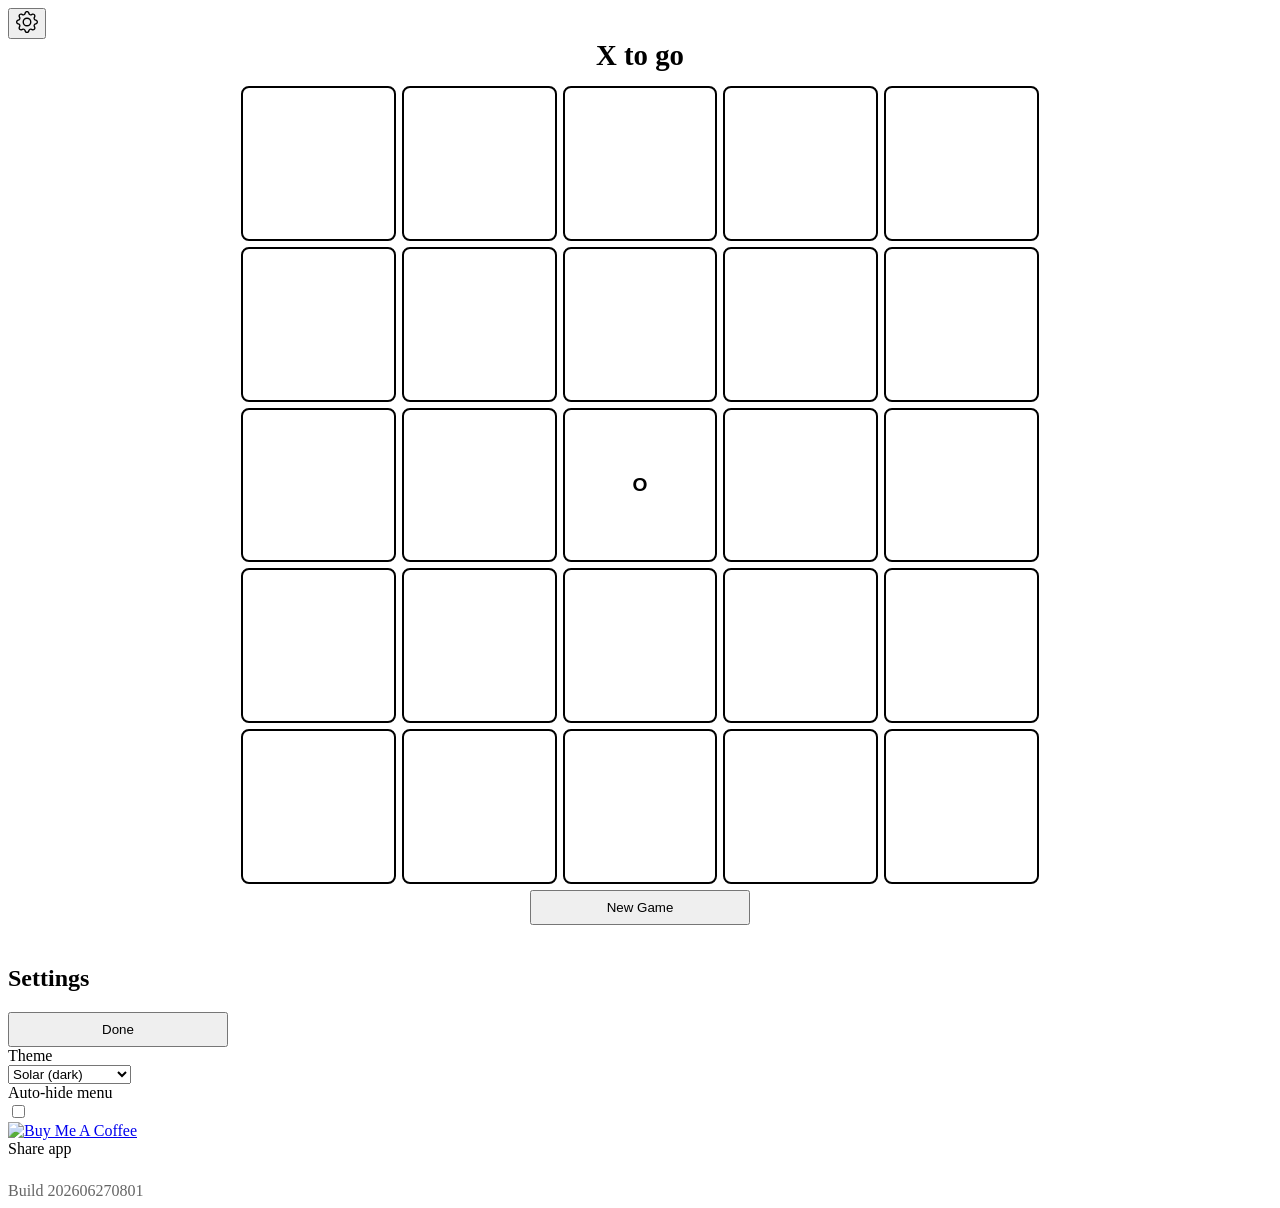
==== FreeFormOX/index.html @ fcc5f11d "Basic game complete" ====
<!DOCTYPE html>
<html lang="en">
<head>
  <meta charset="UTF-8">
  <meta name="viewport" content="width=device-width, initial-scale=1, maximum-scale=1, user-scalable=no, viewport-fit=cover">
  <title>FreeFormOX</title>
  <link id="bootstrap-theme-css" href="https://cdn.jsdelivr.net/npm/bootswatch@5.3.3/dist/solar/bootstrap.min.css" rel="stylesheet">
  <link rel="stylesheet" href="css/styles.css">
  <script>const BUILD_NUMBER = "202606270801";</script>
</head>
<body>

  <nav id="mainNav" class="navbar navbar-expand px-3 py-2">
    <button class="btn p-1" onclick="openSettings()" title="Settings">
      <svg xmlns="http://www.w3.org/2000/svg" width="22" height="22" fill="currentColor" viewBox="0 0 16 16">
        <path d="M8 4.754a3.246 3.246 0 1 0 0 6.492 3.246 3.246 0 0 0 0-6.492zM5.754 8a2.246 2.246 0 1 1 4.492 0 2.246 2.246 0 0 1-4.492 0z"/>
        <path d="M9.796 1.343c-.527-1.79-3.065-1.79-3.592 0l-.094.319a.873.873 0 0 1-1.255.52l-.292-.16c-1.64-.892-3.433.902-2.54 2.541l.159.292a.873.873 0 0 1-.52 1.255l-.319.094c-1.79.527-1.79 3.065 0 3.592l.319.094a.873.873 0 0 1 .52 1.255l-.16.292c-.892 1.64.901 3.434 2.541 2.54l.292-.159a.873.873 0 0 1 1.255.52l.094.319c.527 1.79 3.065 1.79 3.592 0l.094-.319a.873.873 0 0 1 1.255-.52l.292.16c1.64.893 3.434-.902 2.54-2.541l-.159-.292a.873.873 0 0 1 .52-1.255l.319-.094c1.79-.527 1.79-3.065 0-3.592l-.319-.094a.873.873 0 0 1-.52-1.255l.16-.292c.893-1.64-.902-3.433-2.541-2.54l-.292.159a.873.873 0 0 1-1.255-.52l-.094-.319zm-2.633.283c.246-.835 1.428-.835 1.674 0l.094.319a1.873 1.873 0 0 0 2.693 1.115l.291-.16c.764-.415 1.6.42 1.184 1.185l-.159.292a1.873 1.873 0 0 0 1.116 2.692l.318.094c.835.246.835 1.428 0 1.674l-.319.094a1.873 1.873 0 0 0-1.115 2.693l.16.291c.415.764-.42 1.6-1.185 1.184l-.291-.159a1.873 1.873 0 0 0-2.693 1.116l-.094.318c-.246.835-1.428.835-1.674 0l-.094-.319a1.873 1.873 0 0 0-2.692-1.115l-.292.16c-.764.415-1.6-.42-1.184-1.185l.159-.291A1.873 1.873 0 0 0 1.945 8.93l-.319-.094c-.835-.246-.835-1.428 0-1.674l.319-.094A1.873 1.873 0 0 0 3.06 4.377l-.16-.292c-.415-.764.42-1.6 1.185-1.184l.292.159a1.873 1.873 0 0 0 2.692-1.115l.094-.319z"/>
      </svg>
    </button>
  </nav>

  <div class="container-fluid px-3">

    <div id="mainContent">
      <div id="turnIndicator">X to go</div>
      <div id="buttonGrid" class="grid-container"></div>
      <button id="newGameBtn" class="btn btn-primary editor-btn btn-wide mt-3 d-none" onclick="resetGame()">New Game</button>
    </div>

    <div id="settingsPage" class="d-none">
      <h2 class="mb-3">Settings</h2>

      <div class="d-flex gap-2 mb-3">
        <button class="btn btn-success editor-btn btn-wide ms-auto" onclick="closeSettings()">Done</button>
      </div>

      <div class="row mb-3 align-items-center col-md-8">
        <div class="col-4 text-end"><label class="form-label mb-0">Theme</label></div>
        <div class="col-8">
          <select id="themeSelector" class="form-select" onchange="changeTheme(this.value)">
            <option value="brite">Brite (light)</option>
            <option value="cerulean">Cerulean (light)</option>
            <option value="cosmo">Cosmo (light)</option>
            <option value="cyborg">Cyborg (dark)</option>
            <option value="darkly">Darkly (dark)</option>
            <option value="solar" selected>Solar (dark)</option>
            <option value="flatly">Flatly (light)</option>
            <option value="journal">Journal (light)</option>
            <option value="litera">Litera (light)</option>
            <option value="lumen">Lumen (light)</option>
            <option value="lux">Lux (light)</option>
            <option value="materia">Materia (light)</option>
            <option value="minty">Minty (light)</option>
            <option value="morph">Morph (light)</option>
            <option value="pulse">Pulse (light)</option>
            <option value="quartz">Quartz (light)</option>
            <option value="sandstone">Sandstone (light)</option>
            <option value="simplex">Simplex (light)</option>
            <option value="sketchy">Sketchy (light)</option>
            <option value="slate">Slate (dark)</option>
            <option value="spacelab">Spacelab (light)</option>
            <option value="superhero">Superhero (dark)</option>
            <option value="united">United (light)</option>
            <option value="vapor">Vapor (dark)</option>
            <option value="yeti">Yeti (light)</option>
            <option value="zephyr">Zephyr (light)</option>
          </select>
        </div>
      </div>

      <div class="row mb-4 align-items-center col-md-8">
        <div class="col-4 text-end"><label class="form-label mb-0">Auto-hide menu</label></div>
        <div class="col-8">
          <div class="form-check form-switch mt-1">
            <input id="autoHideMenu" class="form-check-input" type="checkbox" onchange="changeAutoHideMenu(this.checked)">
          </div>
        </div>
      </div>

      <div class="mt-4 row align-items-center col-md-8">
        <div class="col-4 text-end"></div>
        <div class="col-8">
          <a href="https://buymeacoffee.com/ownimage" target="_blank" rel="noopener">
            <img src="https://cdn.buymeacoffee.com/buttons/v2/default-yellow.png" alt="Buy Me A Coffee" style="height:50px">
          </a>
        </div>
      </div>

      <div class="mt-4 row align-items-center col-md-8">
        <div class="col-4 text-end"><label class="form-label mb-0">Share app</label></div>
        <div class="col-8">
          <div id="shareQrCode" style="background:white;padding:10px;display:inline-block;border-radius:8px;"></div>
        </div>
      </div>

      <div class="mt-5 small build-number">Build <span id="buildNumber"></span></div>
    </div>

  </div>

  <script src="https://cdn.jsdelivr.net/npm/bootstrap@5.3.3/dist/js/bootstrap.bundle.min.js"></script>
  <script src="https://cdn.jsdelivr.net/npm/qrcodejs@1.0.0/qrcode.min.js"></script>
  <script src="js/settings.js"></script>
  <script src="js/app.js"></script>

</body>
</html>
---- FreeFormOX/css/styles.css ----
body.auto-hide-menu #mainNav {
  position: fixed;
  top: 0;
  left: 0;
  right: 0;
  z-index: 1030;
  background: var(--bs-body-bg);
  transition: transform 0.3s ease;
}
body.auto-hide-menu #mainNav.nav-hidden {
  transform: translateY(-100%);
}
body.auto-hide-menu .container-fluid {
  padding-top: 60px;
  transition: padding-top 0.3s ease;
}
body.auto-hide-menu #mainNav.nav-hidden ~ .container-fluid {
  padding-top: 0.5rem;
}
#mainNav {
  padding-top: env(safe-area-inset-top, 0);
}
body.auto-hide-menu .container-fluid {
  padding-top: calc(60px + env(safe-area-inset-top, 0));
}
body.auto-hide-menu #mainNav.nav-hidden ~ .container-fluid {
  padding-top: calc(0.5rem + env(safe-area-inset-top, 0));
}
.build-number {
  opacity: 0.6;
}
#settingsPage {
  padding-top: 20px;
}
.editor-btn {
  min-width: 100px;
  padding: 0.5rem 1rem;
  touch-action: manipulation;
}
.btn-wide {
  min-width: 220px;
  touch-action: manipulation;
}

#mainContent {
  display: flex;
  flex-direction: column;
  justify-content: center;
  align-items: center;
  min-height: calc(100vh - 56px);
  box-sizing: border-box;
}
#turnIndicator {
  font-size: 1.8rem;
  font-weight: 800;
  margin-bottom: 0.5rem;
  user-select: none;
}
body.auto-hide-menu #mainContent {
  min-height: calc(100vh - 64px);
}
body.auto-hide-menu #turnIndicator {
  margin-top: 0.5rem;
}
.grid-container {
  display: grid;
  grid-template-columns: repeat(5, 1fr);
  gap: 6px;
  padding: 6px;
  width: min(calc(100vw - 3rem), calc(100dvh - 90px));
  aspect-ratio: 1;
  box-sizing: border-box;
}
.grid-container button {
  aspect-ratio: 1;
  border-radius: 8px;
  font-size: 1.2rem;
  font-weight: 600;
  touch-action: manipulation;
  padding: 0;
  border: 2px solid;
}
.cell-available {
  background: var(--bs-body-bg);
  border-color: var(--bs-primary);
  color: var(--bs-primary);
}
.cell-available:active {
  background: var(--bs-primary);
  color: var(--bs-primary-text);
}
.cell-placed {
  background: rgba(var(--bs-info-rgb), 0.25);
  border-color: var(--bs-info);
  color: var(--bs-info);
}
.cell-oob {
  background: rgba(var(--bs-info-rgb), 0.25);
  border-color: var(--bs-info);
  color: var(--bs-info);
  cursor: not-allowed;
  font-size: 1.5rem;
  font-weight: 800;
}
.cell-unavailable {
  background: rgba(var(--bs-danger-rgb), 0.15);
  border-color: var(--bs-danger);
  color: var(--bs-danger);
  cursor: not-allowed;
}
.cell-winner {
  background: rgba(var(--bs-warning-rgb), 0.4) !important;
  border-color: var(--bs-warning) !important;
  color: var(--bs-warning) !important;
}
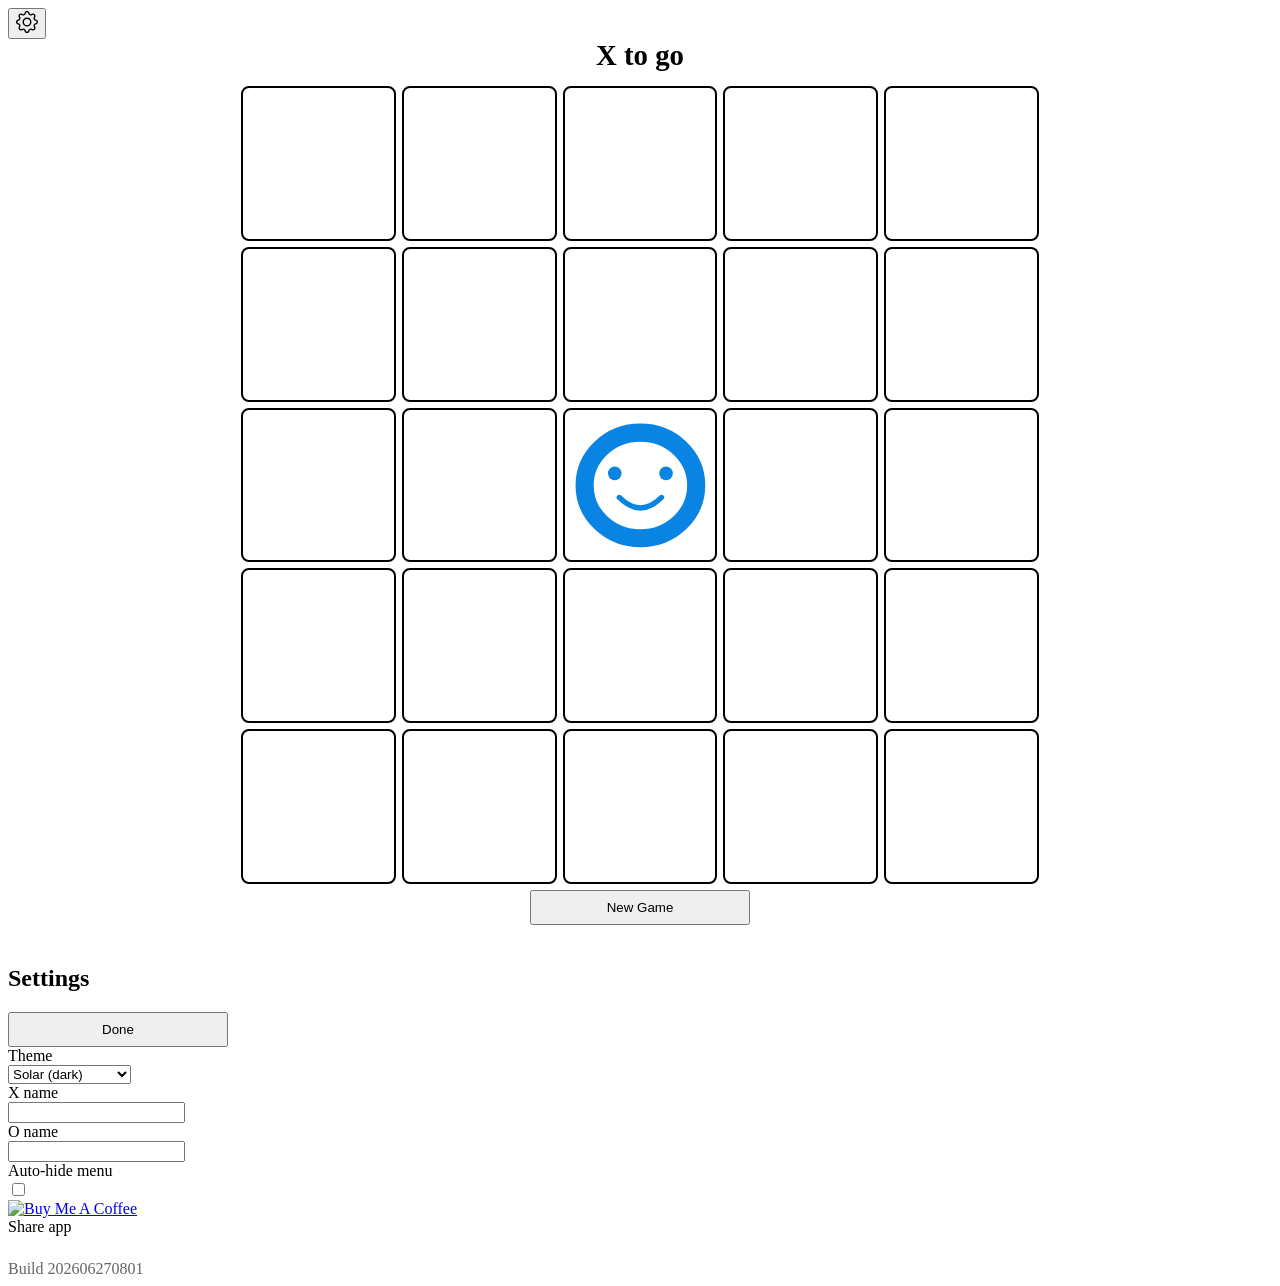
==== commit fd5e7155: "Better icons and colours" ====
--- a/FreeFormOX/index.html
+++ b/FreeFormOX/index.html
@@ -68,6 +68,20 @@
         </div>
       </div>
 
+      <div class="row mb-3 align-items-center col-md-8">
+        <div class="col-4 text-end"><label class="form-label mb-0">X name</label></div>
+        <div class="col-8">
+          <input id="xName" class="form-control" type="text" maxlength="20" onchange="saveName('x', this.value)">
+        </div>
+      </div>
+
+      <div class="row mb-3 align-items-center col-md-8">
+        <div class="col-4 text-end"><label class="form-label mb-0">O name</label></div>
+        <div class="col-8">
+          <input id="oName" class="form-control" type="text" maxlength="20" onchange="saveName('o', this.value)">
+        </div>
+      </div>
+
       <div class="row mb-4 align-items-center col-md-8">
         <div class="col-4 text-end"><label class="form-label mb-0">Auto-hide menu</label></div>
         <div class="col-8">
--- a/FreeFormOX/css/styles.css
+++ b/FreeFormOX/css/styles.css
@@ -74,11 +74,18 @@
 .grid-container button {
   aspect-ratio: 1;
   border-radius: 8px;
-  font-size: 1.2rem;
-  font-weight: 600;
   touch-action: manipulation;
   padding: 0;
   border: 2px solid;
+  display: flex;
+  align-items: center;
+  justify-content: center;
+}
+.cell-svg {
+  width: 60%;
+  height: 60%;
+  display: block;
+  pointer-events: none;
 }
 .cell-available {
   background: var(--bs-body-bg);
@@ -111,5 +118,4 @@
 .cell-winner {
   background: rgba(var(--bs-warning-rgb), 0.4) !important;
   border-color: var(--bs-warning) !important;
-  color: var(--bs-warning) !important;
 }
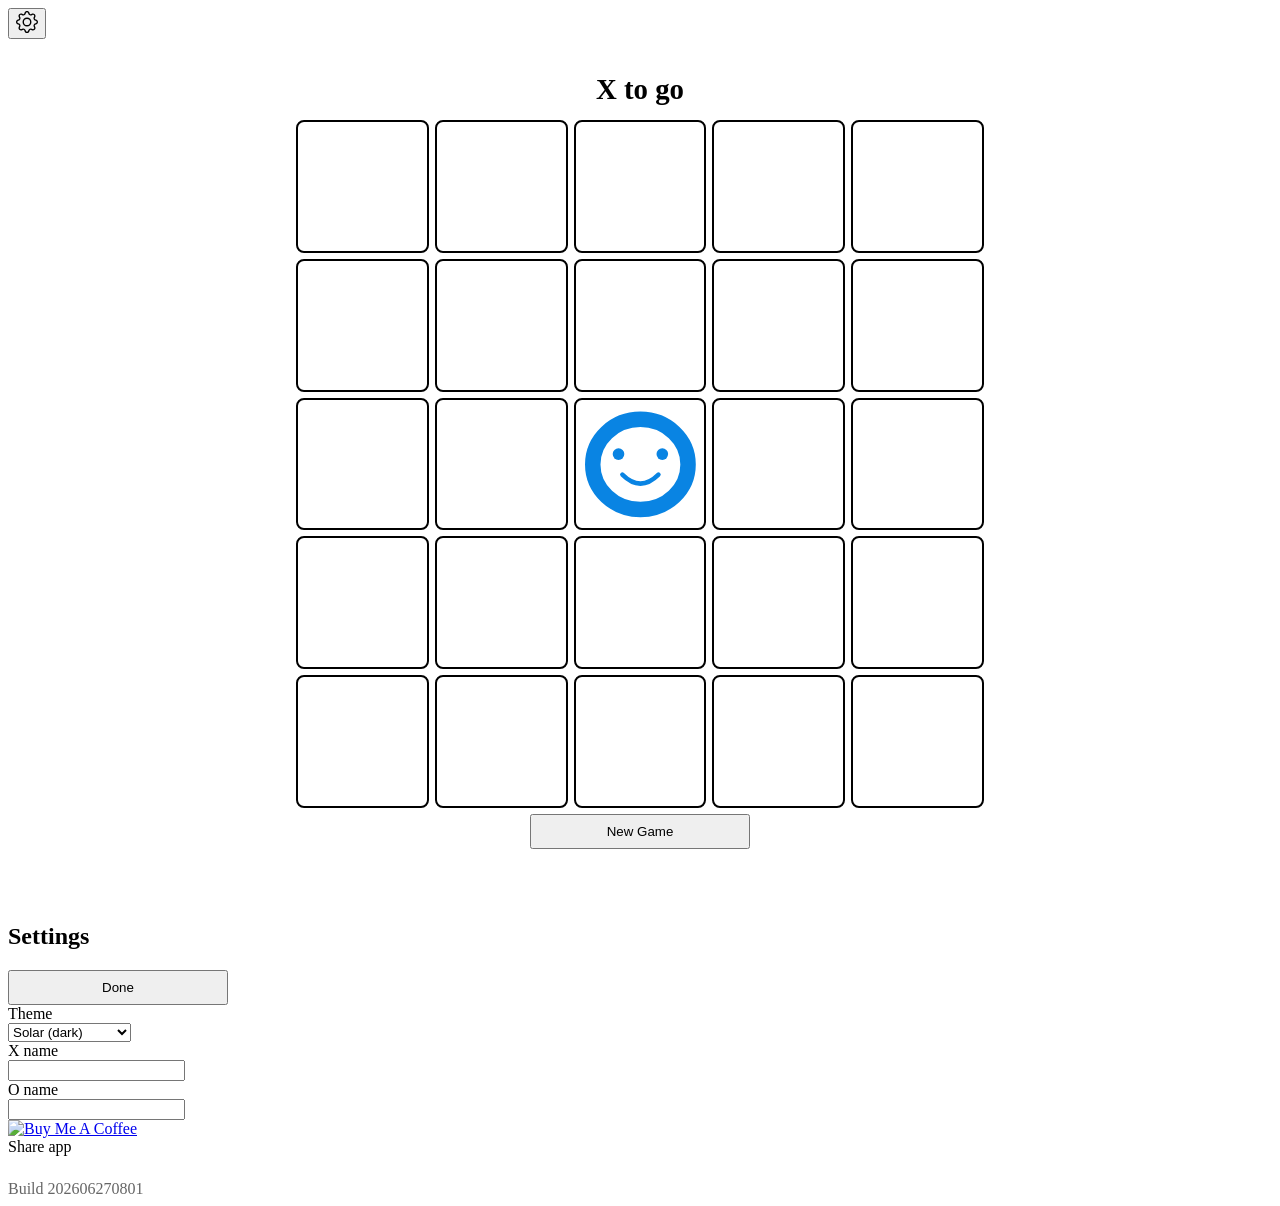
==== commit 46317aea: "theme" ====
--- a/FreeFormOX/index.html
+++ b/FreeFormOX/index.html
@@ -43,7 +43,6 @@
             <option value="cosmo">Cosmo (light)</option>
             <option value="cyborg">Cyborg (dark)</option>
             <option value="darkly">Darkly (dark)</option>
-            <option value="solar" selected>Solar (dark)</option>
             <option value="flatly">Flatly (light)</option>
             <option value="journal">Journal (light)</option>
             <option value="litera">Litera (light)</option>
@@ -58,6 +57,7 @@
             <option value="simplex">Simplex (light)</option>
             <option value="sketchy">Sketchy (light)</option>
             <option value="slate">Slate (dark)</option>
+            <option value="solar" selected>Solar (dark)</option>
             <option value="spacelab">Spacelab (light)</option>
             <option value="superhero">Superhero (dark)</option>
             <option value="united">United (light)</option>
@@ -79,15 +79,6 @@
         <div class="col-4 text-end"><label class="form-label mb-0">O name</label></div>
         <div class="col-8">
           <input id="oName" class="form-control" type="text" maxlength="20" onchange="saveName('o', this.value)">
-        </div>
-      </div>
-
-      <div class="row mb-4 align-items-center col-md-8">
-        <div class="col-4 text-end"><label class="form-label mb-0">Auto-hide menu</label></div>
-        <div class="col-8">
-          <div class="form-check form-switch mt-1">
-            <input id="autoHideMenu" class="form-check-input" type="checkbox" onchange="changeAutoHideMenu(this.checked)">
-          </div>
         </div>
       </div>
 
--- a/FreeFormOX/css/styles.css
+++ b/FreeFormOX/css/styles.css
@@ -1,30 +1,5 @@
-body.auto-hide-menu #mainNav {
-  position: fixed;
-  top: 0;
-  left: 0;
-  right: 0;
-  z-index: 1030;
-  background: var(--bs-body-bg);
-  transition: transform 0.3s ease;
-}
-body.auto-hide-menu #mainNav.nav-hidden {
-  transform: translateY(-100%);
-}
-body.auto-hide-menu .container-fluid {
-  padding-top: 60px;
-  transition: padding-top 0.3s ease;
-}
-body.auto-hide-menu #mainNav.nav-hidden ~ .container-fluid {
-  padding-top: 0.5rem;
-}
 #mainNav {
   padding-top: env(safe-area-inset-top, 0);
-}
-body.auto-hide-menu .container-fluid {
-  padding-top: calc(60px + env(safe-area-inset-top, 0));
-}
-body.auto-hide-menu #mainNav.nav-hidden ~ .container-fluid {
-  padding-top: calc(0.5rem + env(safe-area-inset-top, 0));
 }
 .build-number {
   opacity: 0.6;
@@ -56,18 +31,12 @@
   margin-bottom: 0.5rem;
   user-select: none;
 }
-body.auto-hide-menu #mainContent {
-  min-height: calc(100vh - 64px);
-}
-body.auto-hide-menu #turnIndicator {
-  margin-top: 0.5rem;
-}
 .grid-container {
   display: grid;
   grid-template-columns: repeat(5, 1fr);
   gap: 6px;
   padding: 6px;
-  width: min(calc(100vw - 3rem), calc(100dvh - 90px));
+  width: min(calc(100vw - 3rem), calc(100dvh - 200px));
   aspect-ratio: 1;
   box-sizing: border-box;
 }
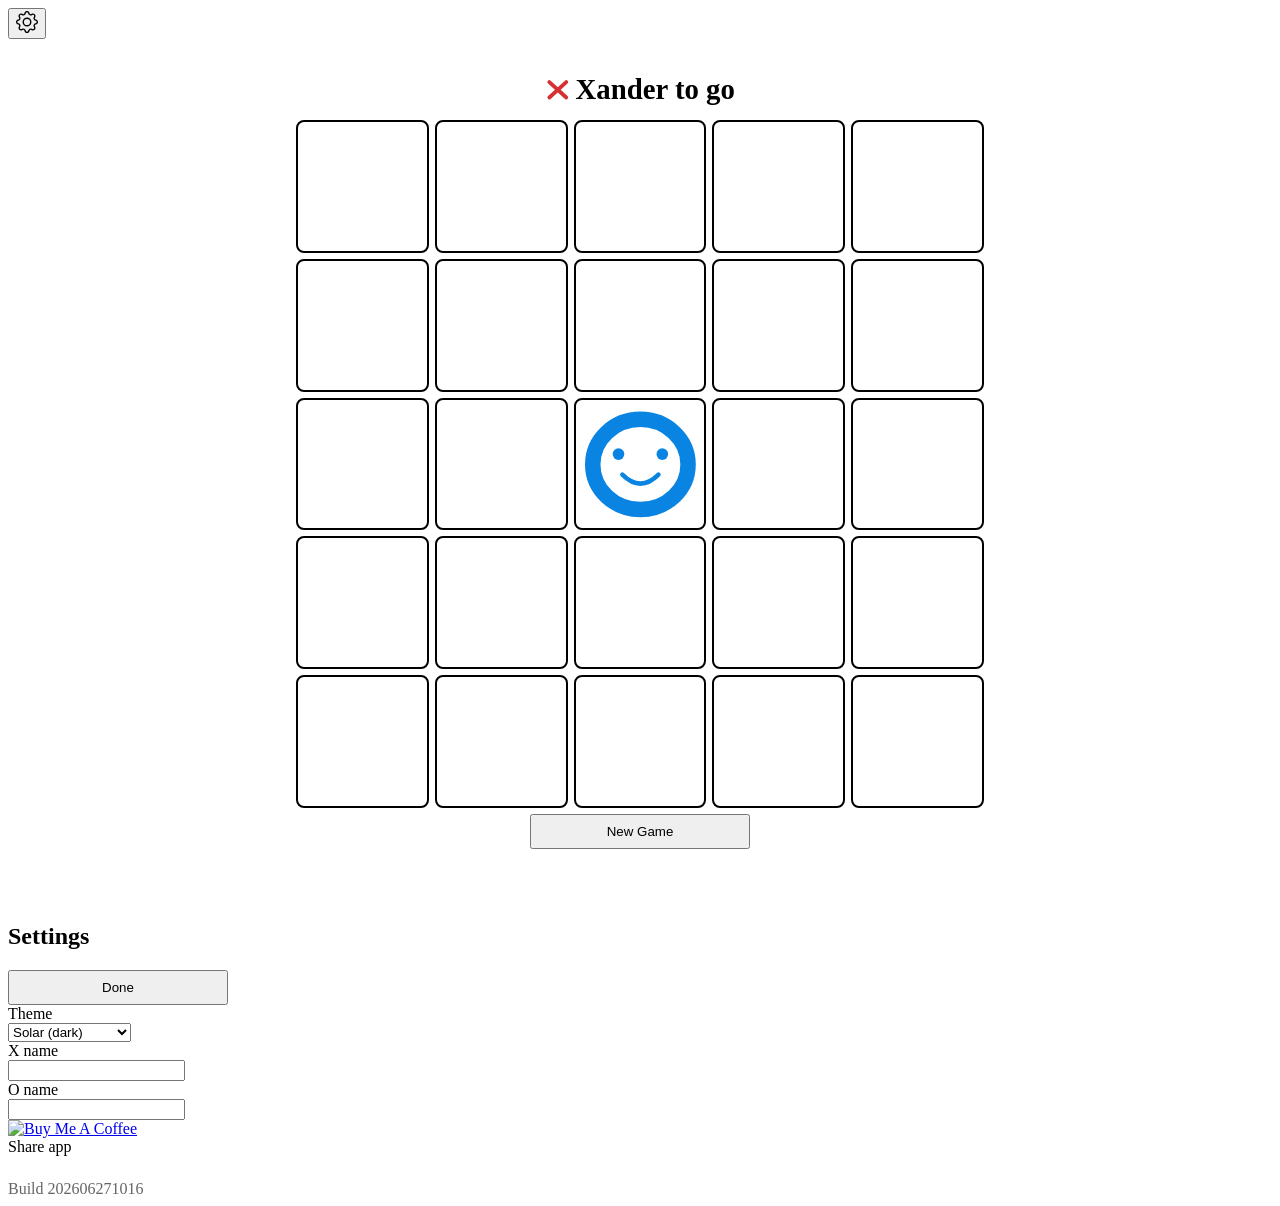
==== commit f448c52d: "center icons" ====
--- a/FreeFormOX/index.html
+++ b/FreeFormOX/index.html
@@ -6,7 +6,7 @@
   <title>FreeFormOX</title>
   <link id="bootstrap-theme-css" href="https://cdn.jsdelivr.net/npm/bootswatch@5.3.3/dist/solar/bootstrap.min.css" rel="stylesheet">
   <link rel="stylesheet" href="css/styles.css">
-  <script>const BUILD_NUMBER = "202606270801";</script>
+  <script>const BUILD_NUMBER = "202606271016";</script>
 </head>
 <body>
 
--- a/FreeFormOX/css/styles.css
+++ b/FreeFormOX/css/styles.css
@@ -30,6 +30,10 @@
   font-weight: 800;
   margin-bottom: 0.5rem;
   user-select: none;
+  display: flex;
+  align-items: center;
+  justify-content: center;
+  gap: 0.3rem;
 }
 .grid-container {
   display: grid;
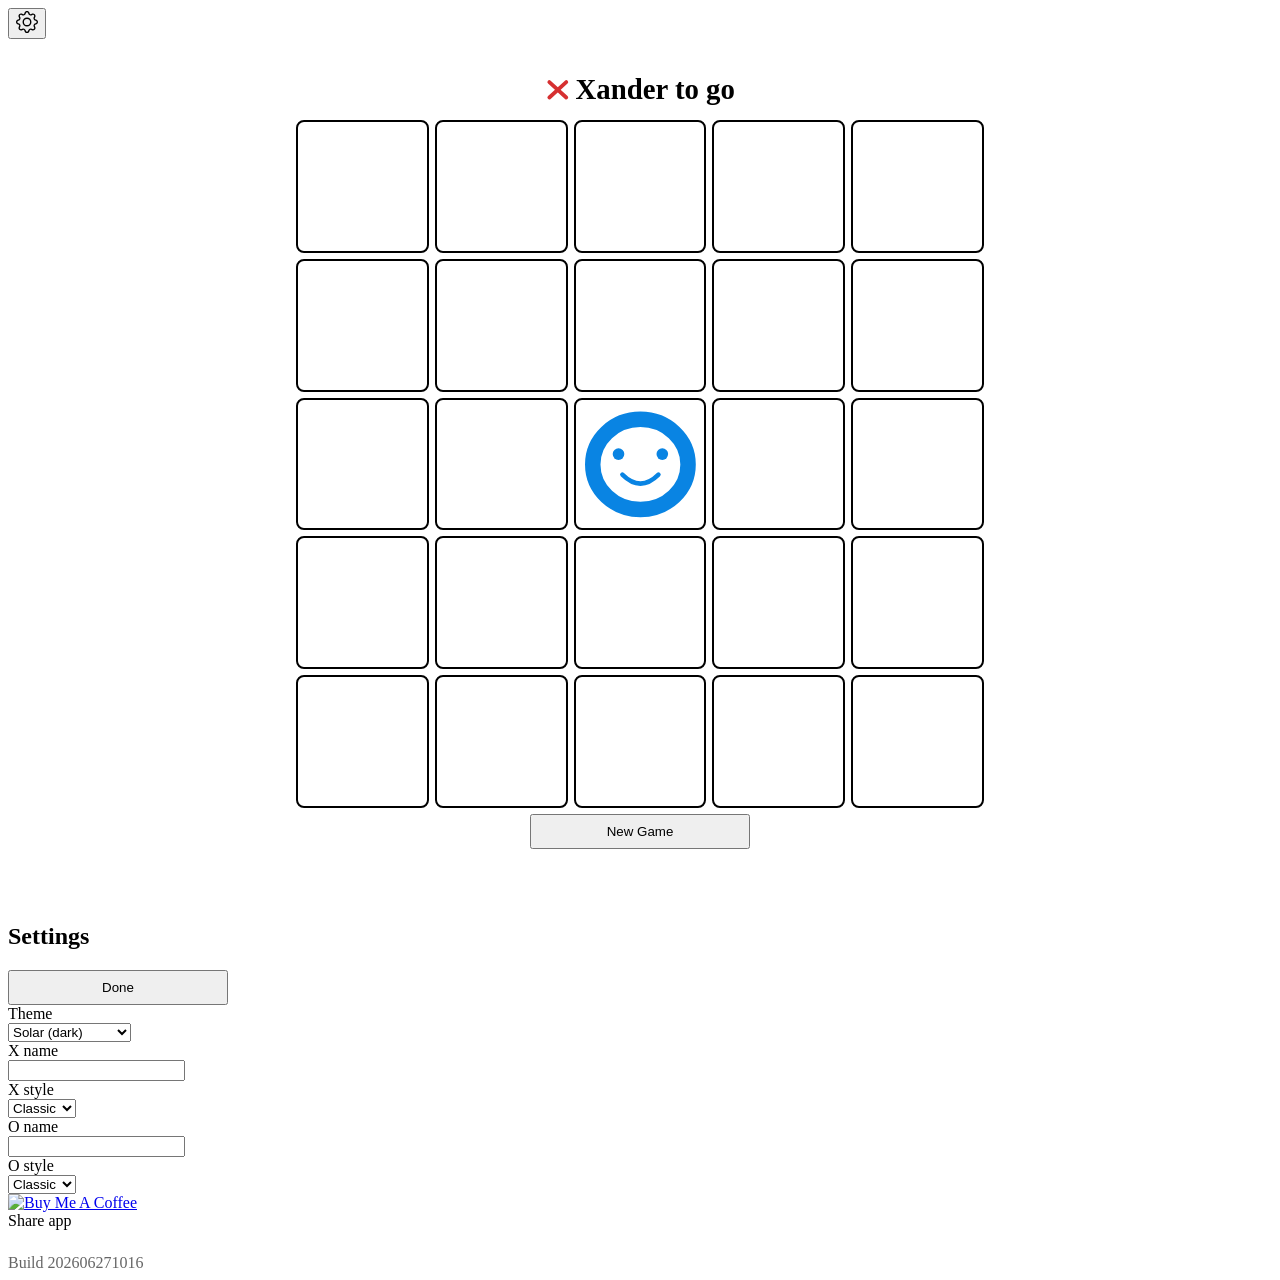
==== commit 6b2d6edd: "unicorns and dinos" ====
--- a/FreeFormOX/index.html
+++ b/FreeFormOX/index.html
@@ -74,11 +74,31 @@
           <input id="xName" class="form-control" type="text" maxlength="20" onchange="saveName('x', this.value)">
         </div>
       </div>
+      <div class="row mb-3 align-items-center col-md-8">
+        <div class="col-4 text-end"><label class="form-label mb-0">X style</label></div>
+        <div class="col-8">
+          <select id="xPieceStyle" class="form-select" onchange="changePieceStyle('x', this.value)">
+            <option value="classic">Classic</option>
+            <option value="dino">Dino</option>
+            <option value="unicorn">Unicorn</option>
+          </select>
+        </div>
+      </div>
 
       <div class="row mb-3 align-items-center col-md-8">
         <div class="col-4 text-end"><label class="form-label mb-0">O name</label></div>
         <div class="col-8">
           <input id="oName" class="form-control" type="text" maxlength="20" onchange="saveName('o', this.value)">
+        </div>
+      </div>
+      <div class="row mb-3 align-items-center col-md-8">
+        <div class="col-4 text-end"><label class="form-label mb-0">O style</label></div>
+        <div class="col-8">
+          <select id="oPieceStyle" class="form-select" onchange="changePieceStyle('o', this.value)">
+            <option value="classic">Classic</option>
+            <option value="dino">Dino</option>
+            <option value="unicorn">Unicorn</option>
+          </select>
         </div>
       </div>
 
--- a/FreeFormOX/css/styles.css
+++ b/FreeFormOX/css/styles.css
@@ -60,6 +60,15 @@
   display: block;
   pointer-events: none;
 }
+.cell-dino {
+  width: 100%;
+  height: 100%;
+  object-fit: contain;
+  display: block;
+  pointer-events: none;
+  box-sizing: border-box;
+  padding: 2px;
+}
 .cell-available {
   background: var(--bs-body-bg);
   border-color: var(--bs-primary);
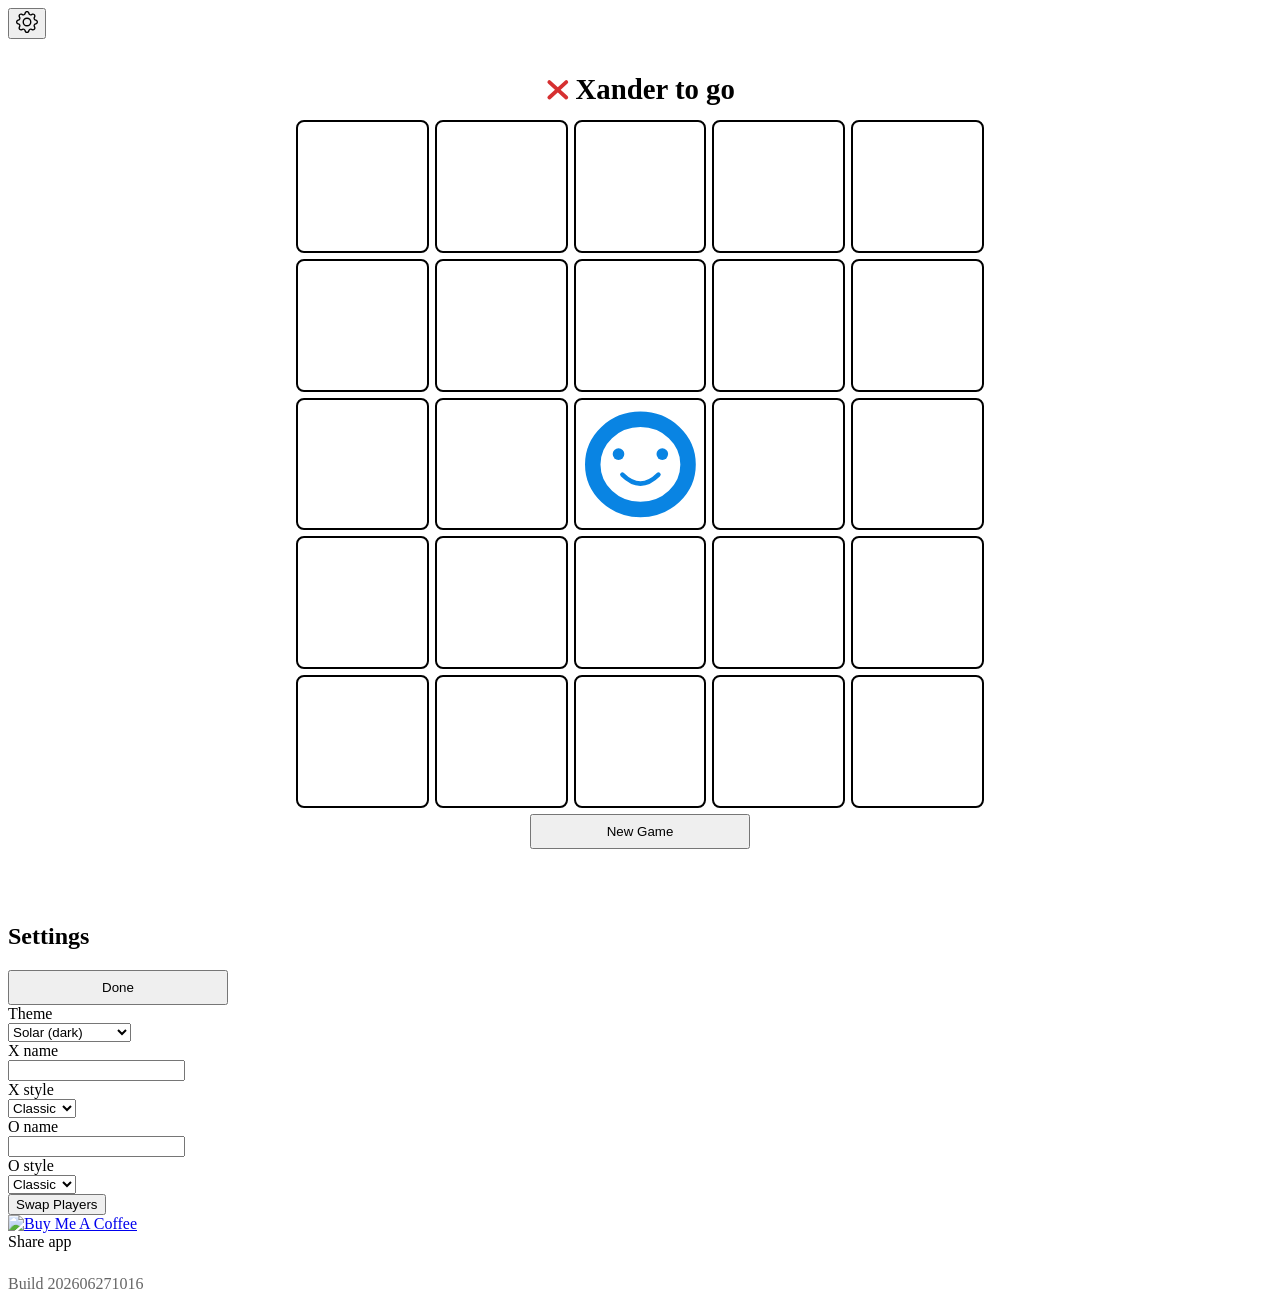
==== commit adfbedd7: "swap names" ====
--- a/FreeFormOX/index.html
+++ b/FreeFormOX/index.html
@@ -102,6 +102,13 @@
         </div>
       </div>
 
+      <div class="row mb-4 align-items-center col-md-8">
+        <div class="col-4 text-end"></div>
+        <div class="col-8">
+          <button class="btn btn-primary w-100" onclick="swapPlayers()">Swap Players</button>
+        </div>
+      </div>
+
       <div class="mt-4 row align-items-center col-md-8">
         <div class="col-4 text-end"></div>
         <div class="col-8">
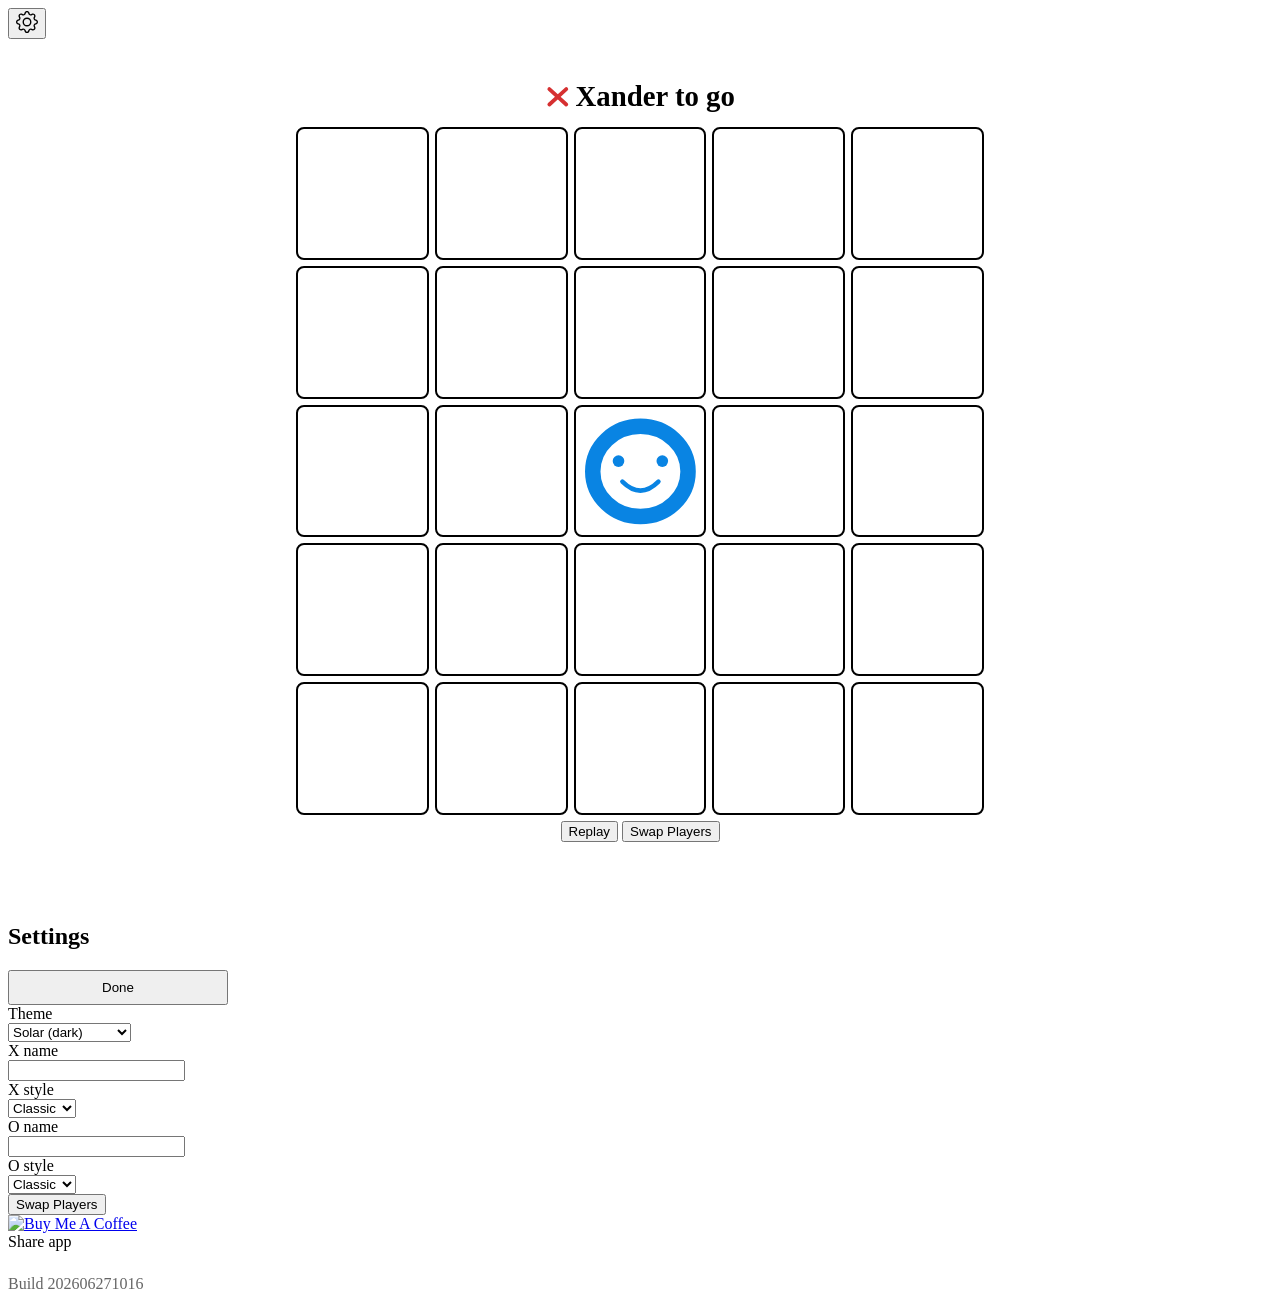
==== commit 9eaf987d: "swap names" ====
--- a/FreeFormOX/index.html
+++ b/FreeFormOX/index.html
@@ -24,7 +24,10 @@
     <div id="mainContent">
       <div id="turnIndicator">X to go</div>
       <div id="buttonGrid" class="grid-container"></div>
-      <button id="newGameBtn" class="btn btn-primary editor-btn btn-wide mt-3 d-none" onclick="resetGame()">New Game</button>
+      <div id="gameBtns" class="d-flex gap-2 mt-3 w-100 d-none" style="max-width:min(calc(100vw - 3rem), calc(100dvh - 200px))">
+        <button class="btn btn-primary flex-fill" onclick="resetGame()">Replay</button>
+        <button class="btn btn-outline-secondary flex-fill" onclick="swapPlayers(); resetGame()">Swap Players</button>
+      </div>
     </div>
 
     <div id="settingsPage" class="d-none">
